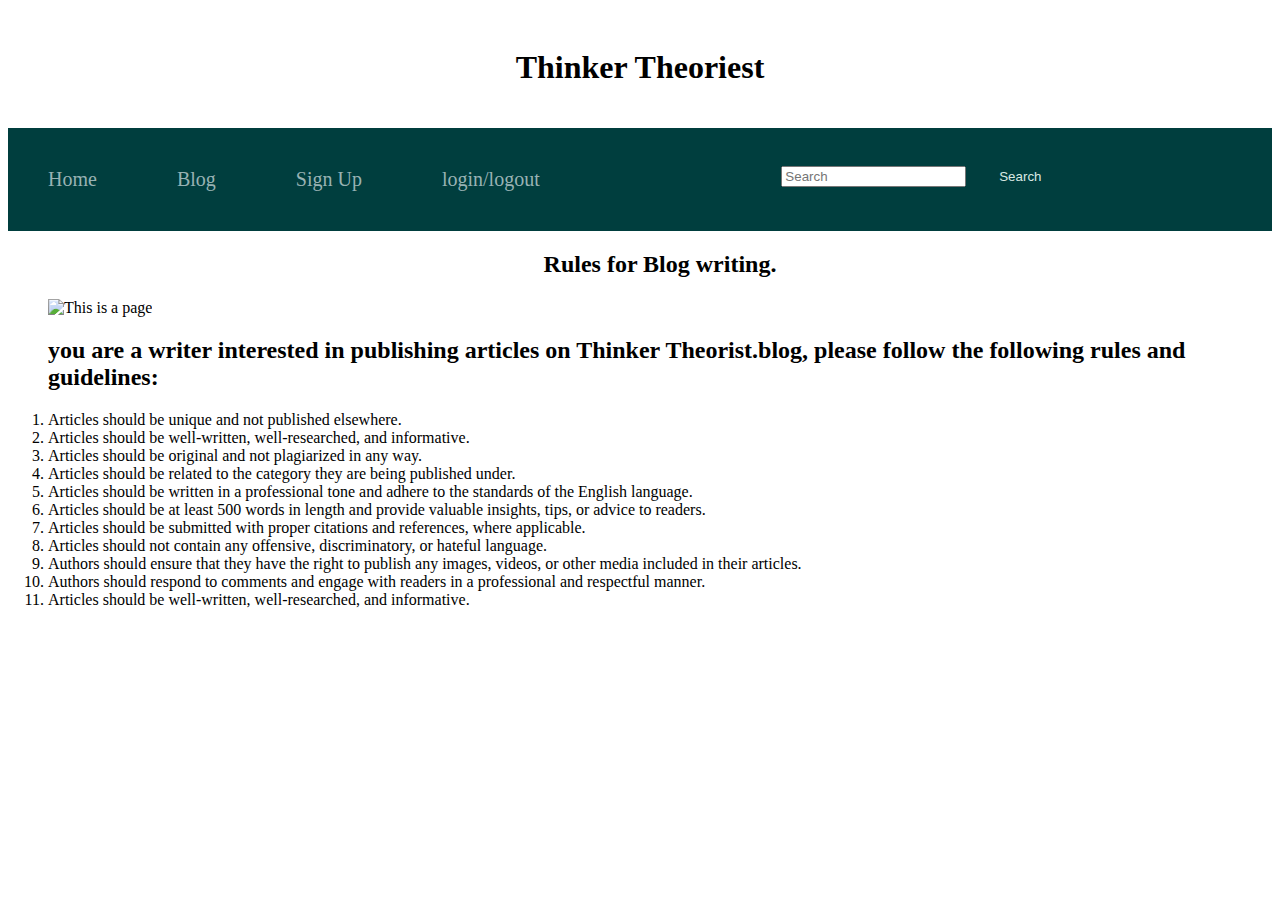
==== writing rule.html @ bb073b76 "Add files via upload" ====
<!DOCTYPE html>
<html lang="en">

<head>
    <meta charset="UTF-8">
    <meta http-equiv="X-UA-Compatible" content="IE=edge">
    <meta name="viewport" content="width=device-width>, initial-scale=1.0">
    <title>Writing Rule</title>
    <link rel="stylesheet" href="style.css">
</head>

<body>
    <header>
        <h1 align="center">Thinker Theoriest </h1>
    </header>
    <nav>
        <a href="home.html">Home</a>
        <a href="blog.html">Blog</a>
        <a href="signup.html"> Sign Up</a>
        <a href="login.html"> login/logout</a>
        <p align="right">
            <form class="d-flex" role="search">
                <input class="form-control me-2" type="search" placeholder="Search" aria-label="Search">
                <button class="btn btn-outline-success" type="submit">Search</button>
            </form>
        </p>
    </nav>

    <ol type="1">
        <h2 align="center">Rules for Blog writing.</h2>
        <img src="image/rules-of-blogging.png" align="center" alt="This is a page">
        <h2> you are a writer interested in publishing articles on Thinker Theorist.blog, please follow the following rules and guidelines:</h2>
        <li>Articles should be unique and not published elsewhere.</li>
        <li>Articles should be well-written, well-researched, and informative.</li>
        <li> Articles should be original and not plagiarized in any way.</li>
        <li> Articles should be related to the category they are being published under.</li>
        <li> Articles should be written in a professional tone and adhere to the standards of the English language.</li>
        <li> Articles should be at least 500 words in length and provide valuable insights, tips, or advice to readers.</li>
        <li> Articles should be submitted with proper citations and references, where applicable.</li>
        <li> Articles should not contain any offensive, discriminatory, or hateful language.</li>
        <li> Authors should ensure that they have the right to publish any images, videos, or other media included in their articles.</li>
        <li>Authors should respond to comments and engage with readers in a professional and respectful manner.</li>
        <li>Articles should be well-written, well-researched, and informative.</li>
    </ol>
</body>

</html>
---- style.css ----
.flex-container {
    display: flex;
    width: 100%;
    height: 500px;
    border: 2px rgb(0, 30, 30);
    flex-wrap: wrap;
    align-items: center;
}

.flex-item {
    width: 350px;
    height: 500px;
    background-color: rgb(105, 167, 167);
    border: 4px rgb(0, 62, 62);
    text-align: center;
    font-size: 2em;
    color: rgb(0, 62, 62);
    font-weight: bold;
    line-height: 1.4;
    padding: 5px;
}

.flex-item-1 {
    background-color: rgb(165, 236, 236);
    border: 4px rgb(0, 62, 62);
}

.flex-item-2 {
    background-color: rgb(165, 236, 236);
    border: 4px rgb(0, 0, 0);
}

.flex-item-3 {
    border: 4px rgb(0, 0, 0);
    background-color: rgb(165, 236, 236);
}

.flex-item-4 {
    border: 4px rgb(0, 0, 0);
    background-color: rgb(165, 236, 236);
}

* {
    box-sizing: border-box;
}

header {
    padding: 20px;
}

nav {
    text-align: center;
    background-color: rgb(0, 62, 62);
    overflow: hidden;
}

nav a {
    padding: 40px;
    font-size: 20px;
    display: block;
    color: rgb(152, 178, 179);
    text-decoration: none;
    float: left;
}

legend {
    color: rgb(0, 62, 62);
}

section {
    color: rgb(0, 62, 6);
    background-color: rgb(0, 62, 62);
}

h1 {
    background-position: top;
    background-image: url(image/blog\ poster.jpeg);
}

h4 {
    font-size: 40px;
    font-family: Pacifico;
}

h5 {
    font-size: 20px;
}

footer a {
    color: rgb(0, 6, 6);
    padding: 30px;
    text-decoration: none;
    font-size: 20px;
}

div,
section {
    background-color: rgb(218, 233, 227);
    color: rgb(0, 62, 6);
}

.container {
    background-color: rgb(181, 226, 208);
    padding: 5px, 20px, 15px 20px;
    border: 1px solid black;
    border-radius: 4px;
}

input[type="text"],
input[type="password"],
input[type="email"] {
    width: 30%;
    padding: 12px;
    border: 1px solid gray;
    border-radius: 5px;
}

textarea {
    width: 100%;
    padding: 12px;
    border: 1px solid gray;
    border-radius: 5px;
}

button {
    background-color: rgb(0, 62, 62);
    color: rgb(218, 233, 227);
    padding: 25px 20px;
    border: none;
    cursor: pointer;
    width: 100px;
    height: 40px;
}
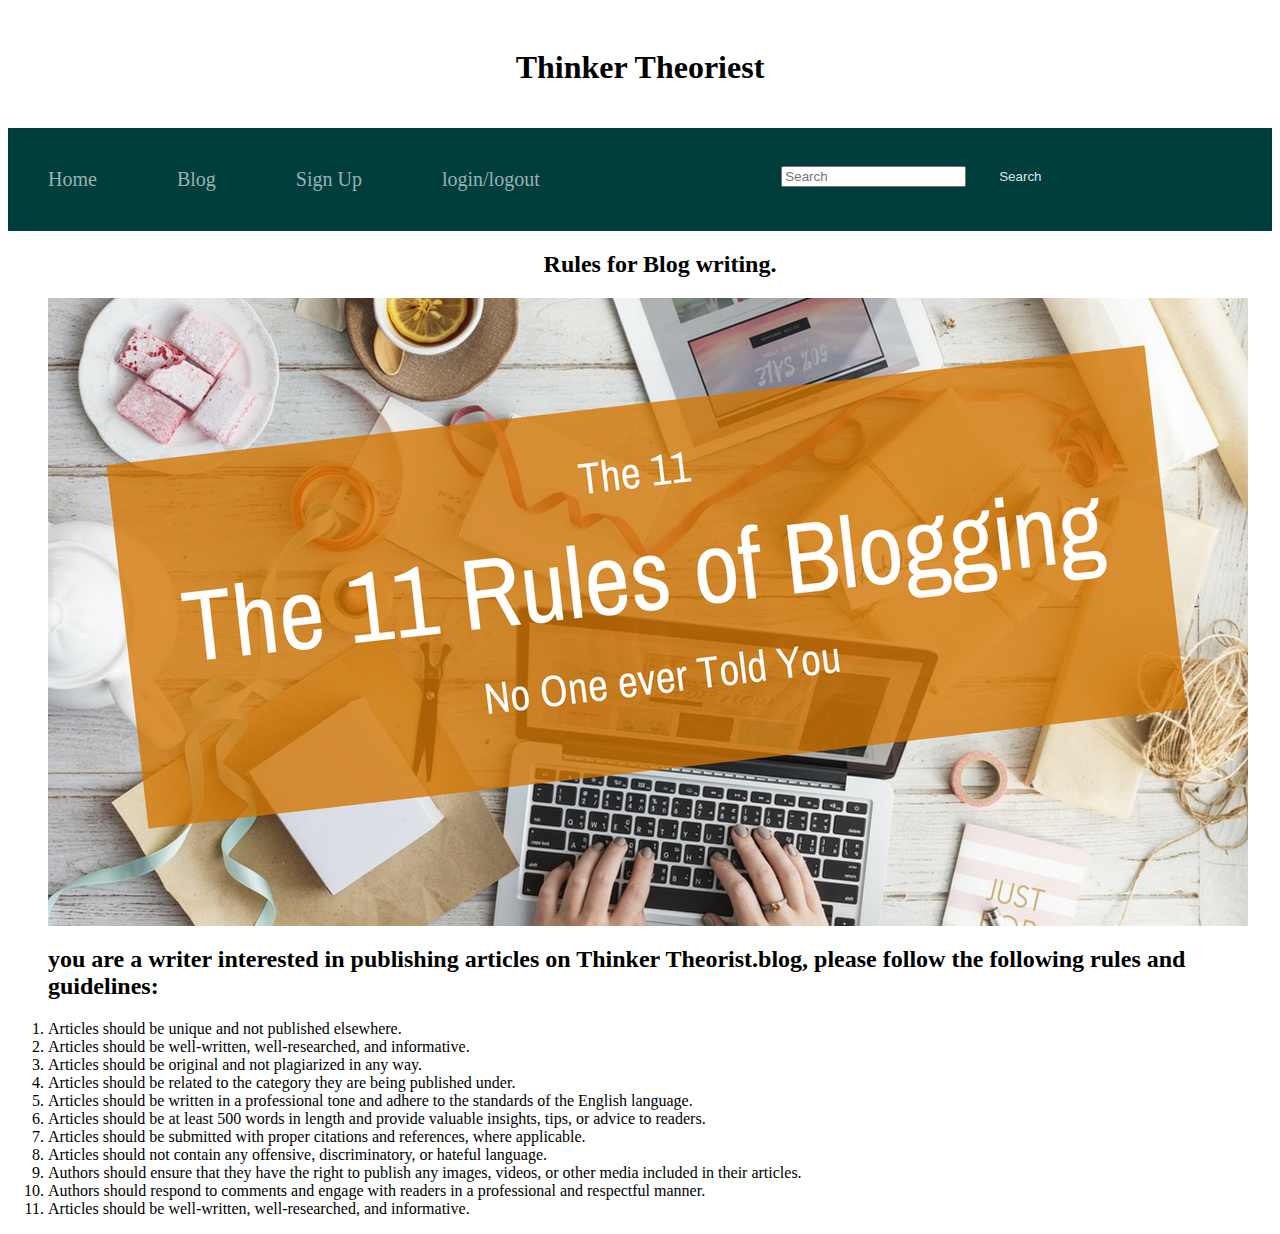
==== commit 0266d3b6: "Update writing rule.html" ====
--- a/writing rule.html
+++ b/writing rule.html
@@ -28,7 +28,7 @@
 
     <ol type="1">
         <h2 align="center">Rules for Blog writing.</h2>
-        <img src="image/rules-of-blogging.png" align="center" alt="This is a page">
+        <img src="rules-of-blogging.png" align="center" alt="This is a page">
         <h2> you are a writer interested in publishing articles on Thinker Theorist.blog, please follow the following rules and guidelines:</h2>
         <li>Articles should be unique and not published elsewhere.</li>
         <li>Articles should be well-written, well-researched, and informative.</li>
@@ -44,4 +44,4 @@
     </ol>
 </body>
 
-</html>+</html>
